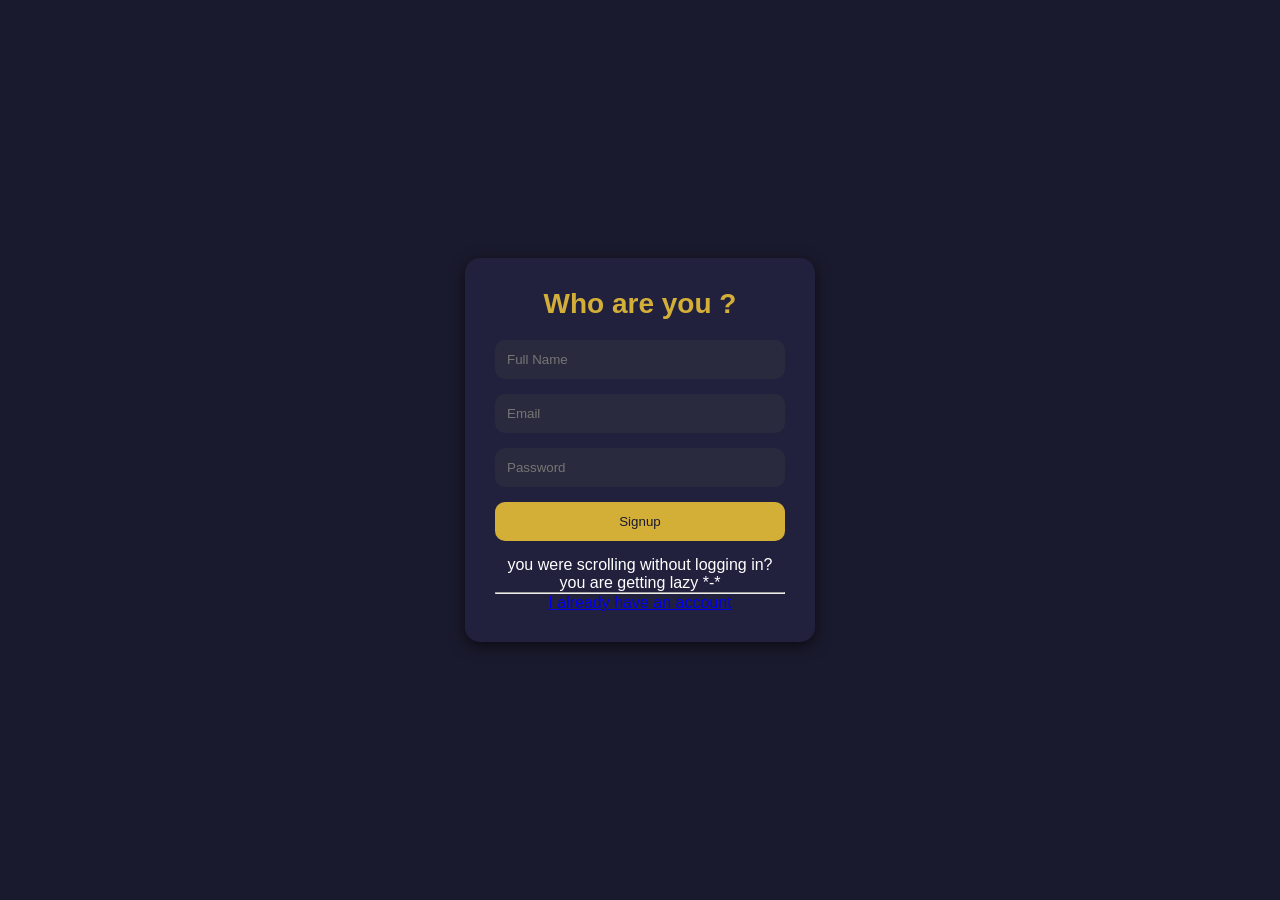
==== signup.html @ f75aa330 "Added files from old pc(vs code) for remote access" ====
<!DOCTYPE html>
<html lang="en">
<head>
    <meta charset="UTF-8">
    <meta name="viewport" content="width=device-width, initial-scale=1.0">
    <title>Royal Login & Signup</title>
    <link rel="stylesheet" href="signup.css">
</head>
<body>
    <div class="container">
        <div class="form-container">
            <h1>Who are you ?</h1>

            <!-- Login Form -->
            <form id="loginForm" class="form">
                <input type="email" placeholder="Email" required>
                <input type="password" placeholder="Password" required>
                <button type="submit">Login</button>
                <p class="toggle-text">new to me? <span onclick="showForm('signup')">Signup first</span></p>
            </form>

            <!-- Signup Form -->
            <form id="signupForm" class="form active">
                <input type="text" placeholder="Full Name" required>
                <input type="email" placeholder="Email" required>
                <input type="password" placeholder="Password" required>
                <button type="submit">Signup</button>
                <p class="toggle-text">you were scrolling without logging in?you are getting lazy *-*

            </form>


            <hr><a href="login.html" class="cart-btn">I already have an account</a>
        </div>
    </div>

    <script src="login signup.js"></script>
</body>
</html>
---- signup.css ----
/* General Reset */
* {
    margin: 0;
    padding: 0;
    box-sizing: border-box;
}

body {
    font-family: 'Arial', sans-serif;
    background: #1a1a2e;
    color: #ffffff;
    display: flex;
    justify-content: center;
    align-items: center;
    height: 100vh;
    padding: 20px;
}


.container {
    background: #21213e;
    border-radius: 15px;
    box-shadow: 0 4px 15px rgba(0, 0, 0, 0.6);
    padding: 30px;
    max-width: 350px;
    width: 100%;
    text-align: center;
}

h1 {
    color: #d4af37; /* Royal gold */
    margin-bottom: 20px;
    font-size: 28px;
}

.tab-buttons button {
    background: #4b4b6d;
    color: #fff;
    border: none;
    padding: 10px 20px;
    margin: 5px;
    border-radius: 20px;
    cursor: pointer;
    transition: background 0.3s ease;
}

.tab-buttons button:hover {
    background: #d4af37; /* Gold */
    color: #1a1a2e;
}

.form {
    display: none;
    flex-direction: column;
    gap: 15px;
}

.form.active {
    display: flex;
}

input[type="text"],
input[type="email"],
input[type="password"] {
    padding: 12px;
    border: none;
    border-radius: 10px;
    background: #2a2a3e;
    color: #f8f8f8;
    outline: none;
    transition: background 0.8s ease;
}

input:focus {
    background: #a9a9d9;
}

button {
    background: #d4af37;
    color: #1a1a2e;
    padding: 12px;
    border: none;
    border-radius: 10px;
    cursor: pointer;
    transition: background 0.3s ease;
}

button:hover {
    background: #bfa634;
}
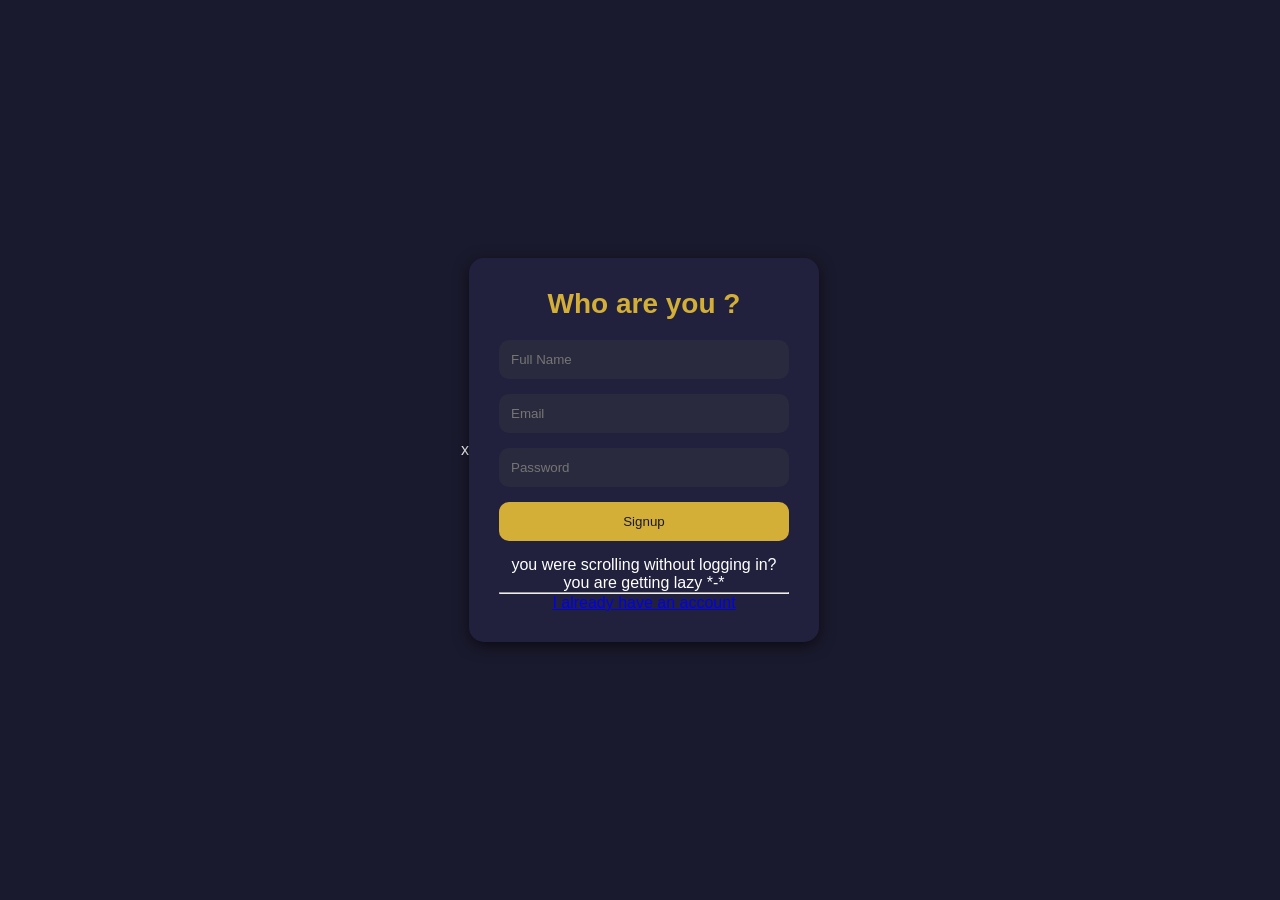
==== commit 87454d1c: "landing error resolution turning login to landing page" ====
--- a/signup.html
+++ b/signup.html
@@ -1,4 +1,4 @@
-<!DOCTYPE html>
+x<!DOCTYPE html>
 <html lang="en">
 <head>
     <meta charset="UTF-8">
@@ -30,7 +30,7 @@
             </form>
 
 
-            <hr><a href="login.html" class="cart-btn">I already have an account</a>
+            <hr><a href="index.html" class="cart-btn">I already have an account</a>
         </div>
     </div>
 
